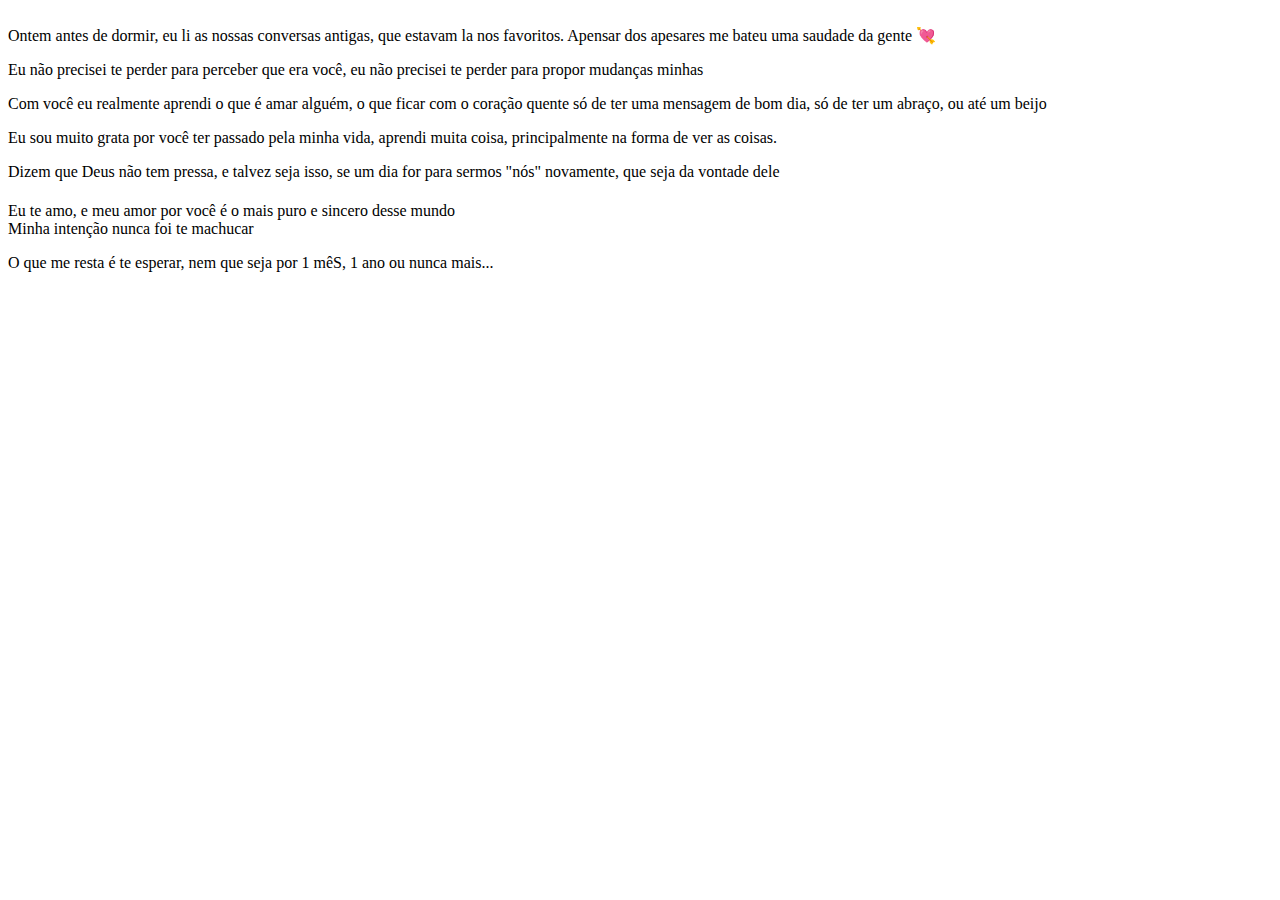
==== presente/index.html @ 50087f50 "Update index.html" ====
<!DOCTYPE html>
<html lang="pt-br">
<head>
<title>cartinha</title>
<link rel="stylesheet" href="style.css" />
</head>
<body>
<div class="wrapper">
    <div class="env"></div>
    <img src="./heart.png" alt="">
    <div class="lettre">
        <div>
            Ontem antes de dormir, eu li as nossas conversas antigas, que estavam la nos favoritos. Apensar dos apesares me bateu uma saudade da gente &#128152<br>
<p> Eu não precisei te perder para perceber que era você, eu não precisei te perder para propor mudanças minhas
<br>
<p> Com você eu realmente aprendi o que é amar alguém, o que ficar com o coração quente só de ter uma mensagem de bom dia, só de ter um abraço, ou até um beijo
<br>
<p> Eu sou muito grata por você ter passado pela minha vida, aprendi muita coisa, principalmente na forma de ver as coisas.
<br>
<p>Dizem que Deus não tem pressa, e talvez seja isso, se um dia for para sermos "nós" novamente, que seja da vontade dele
<br>
            <h1></h1> Eu te amo, e meu amor por você é o mais puro e sincero desse mundo</h1>
<br
<p>Minha intenção nunca foi te machucar
<br>
<p> O que me resta é te esperar, nem que seja por 1 mêS, 1 ano ou nunca mais...
         <br>
            
        </div>
    </div>
    <div class="front"></div>
</div>
</body>
</html>
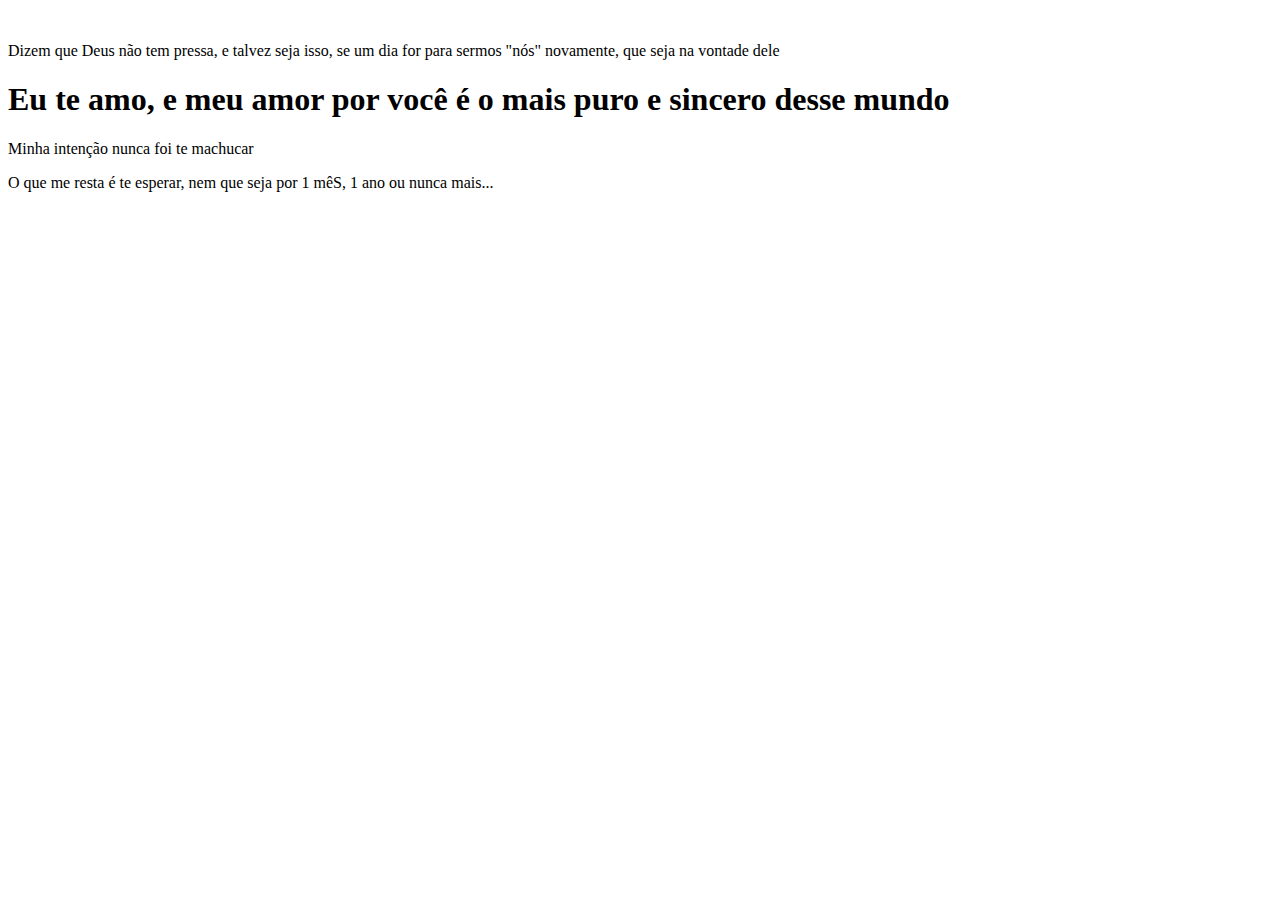
==== commit 962b8fec: "Update index.html" ====
--- a/presente/index.html
+++ b/presente/index.html
@@ -10,19 +10,9 @@
     <img src="./heart.png" alt="">
     <div class="lettre">
         <div>
-            Ontem antes de dormir, eu li as nossas conversas antigas, que estavam la nos favoritos. Apensar dos apesares me bateu uma saudade da gente &#128152<br>
-<p> Eu não precisei te perder para perceber que era você, eu não precisei te perder para propor mudanças minhas
-<br>
-<p> Com você eu realmente aprendi o que é amar alguém, o que ficar com o coração quente só de ter uma mensagem de bom dia, só de ter um abraço, ou até um beijo
-<br>
-<p> Eu sou muito grata por você ter passado pela minha vida, aprendi muita coisa, principalmente na forma de ver as coisas.
-<br>
-<p>Dizem que Deus não tem pressa, e talvez seja isso, se um dia for para sermos "nós" novamente, que seja da vontade dele
-<br>
-            <h1></h1> Eu te amo, e meu amor por você é o mais puro e sincero desse mundo</h1>
-<br
+<p>Dizem que Deus não tem pressa, e talvez seja isso, se um dia for para sermos "nós" novamente, que seja na vontade dele
+ <h1> Eu te amo, e meu amor por você é o mais puro e sincero desse mundo</h1>
 <p>Minha intenção nunca foi te machucar
-<br>
 <p> O que me resta é te esperar, nem que seja por 1 mêS, 1 ano ou nunca mais...
          <br>
             
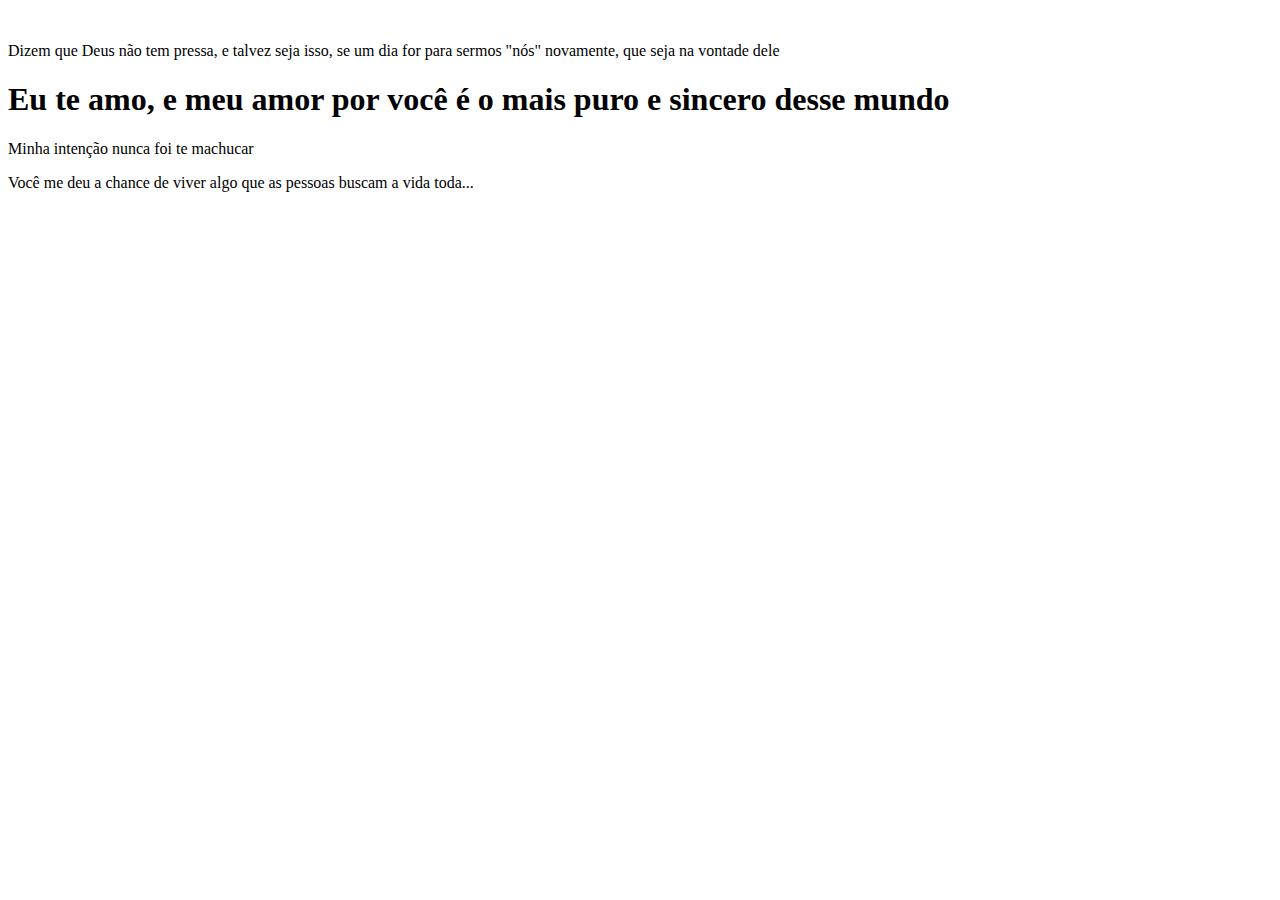
==== commit 07d0f3e3: "Update index.html" ====
--- a/presente/index.html
+++ b/presente/index.html
@@ -13,7 +13,7 @@
 <p>Dizem que Deus não tem pressa, e talvez seja isso, se um dia for para sermos "nós" novamente, que seja na vontade dele
  <h1> Eu te amo, e meu amor por você é o mais puro e sincero desse mundo</h1>
 <p>Minha intenção nunca foi te machucar
-<p> O que me resta é te esperar, nem que seja por 1 mêS, 1 ano ou nunca mais...
+<p> Você me deu a chance de viver algo que as pessoas buscam a vida toda...
          <br>
             
         </div>
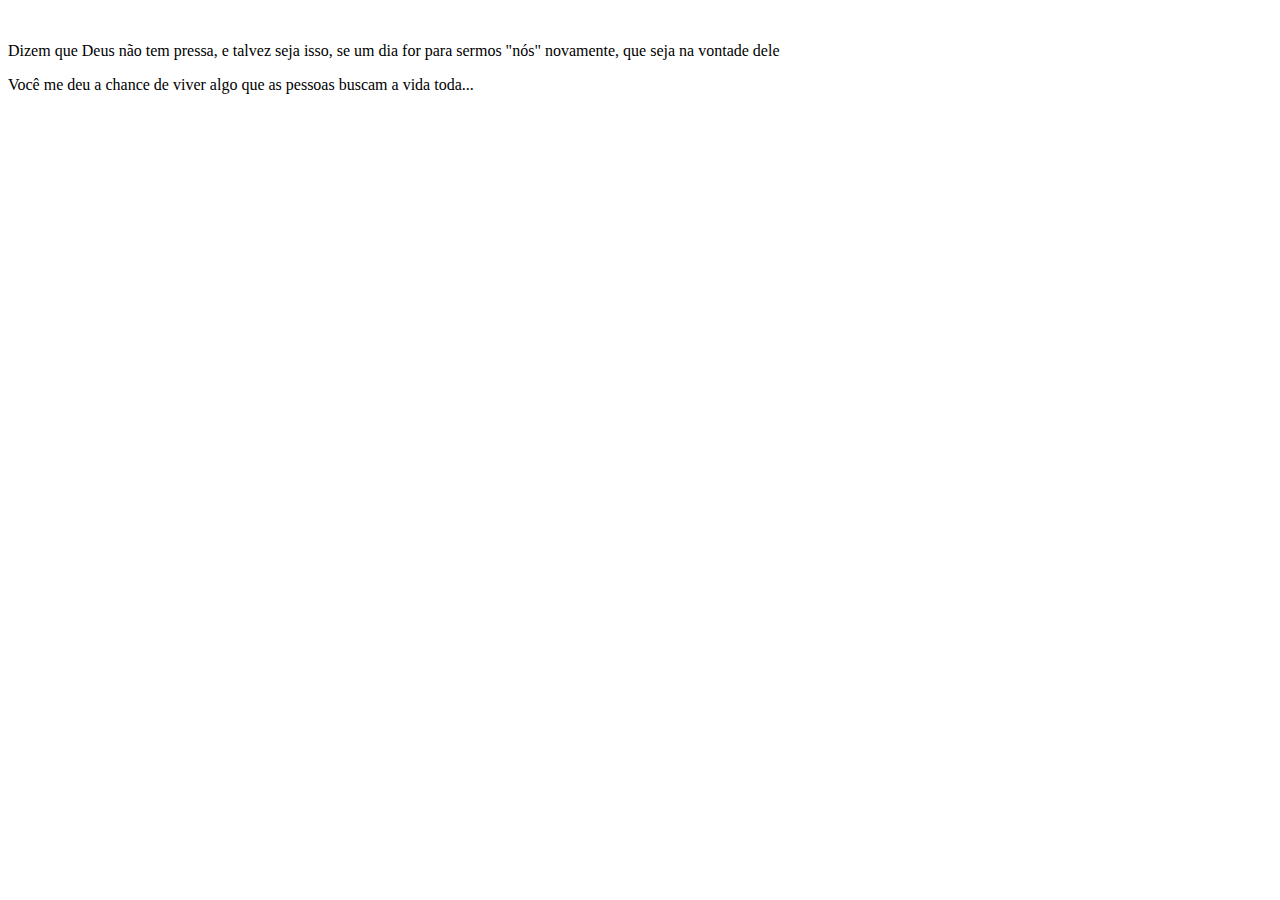
==== commit eb914b06: "Update index.html" ====
--- a/presente/index.html
+++ b/presente/index.html
@@ -11,8 +11,6 @@
     <div class="lettre">
         <div>
 <p>Dizem que Deus não tem pressa, e talvez seja isso, se um dia for para sermos "nós" novamente, que seja na vontade dele
- <h1> Eu te amo, e meu amor por você é o mais puro e sincero desse mundo</h1>
-<p>Minha intenção nunca foi te machucar
 <p> Você me deu a chance de viver algo que as pessoas buscam a vida toda...
          <br>
             
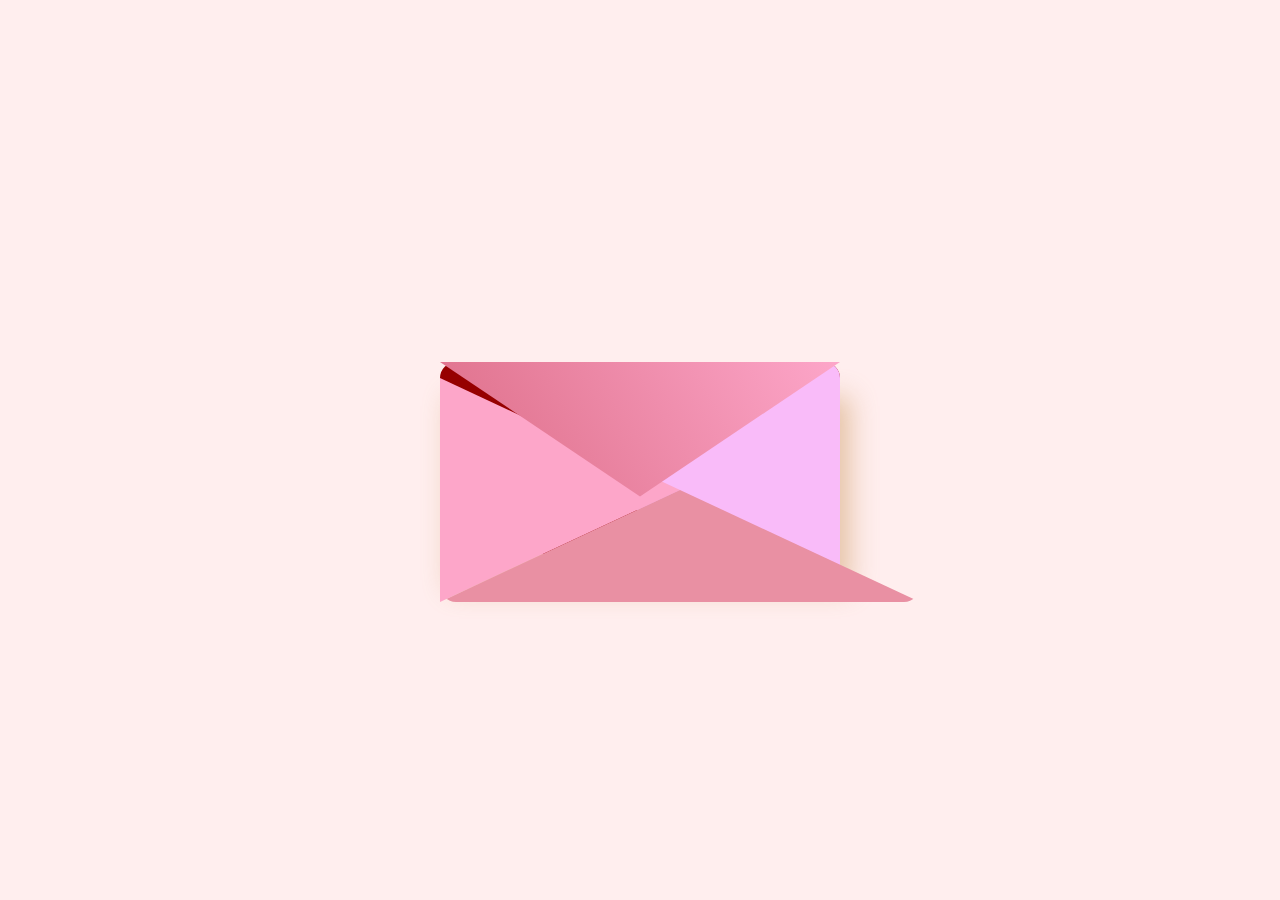
==== commit d291f882: "Update index.html" ====
--- a/presente/index.html
+++ b/presente/index.html
@@ -10,7 +10,6 @@
     <img src="./heart.png" alt="">
     <div class="lettre">
         <div>
-<p>Dizem que Deus não tem pressa, e talvez seja isso, se um dia for para sermos "nós" novamente, que seja na vontade dele
 <p> Você me deu a chance de viver algo que as pessoas buscam a vida toda...
          <br>
             
--- a/presente/style.css
+++ b/presente/style.css
@@ -0,0 +1,108 @@
+*,
+*::before,
+*::after {
+  box-sizing: border-box;
+  margin: 0;
+  padding: 0;
+}
+body{
+    min-height: 100vh;
+    width: 100%;
+    overflow: hidden;
+    display: flex;
+    justify-content: center;
+    align-items: center;
+    background: #ffeeee;
+}
+.wrapper{
+    position: relative;
+    width: 25rem;
+    height: 12rem;
+    margin-top: 1rem;
+}
+.env{
+    width: 100%;
+    height: 100%;
+    inset: 0;
+    position: absolute;
+    box-shadow: 10px 35px 25px #c7935378;
+}
+.env::before{
+    content: '';
+    position: absolute;
+    inset: 0;
+    z-index: 2;
+    background: linear-gradient(-120deg,
+    #fda6c9,
+    #da6881);
+    clip-path: polygon(0% 0%,50% 70%,100% 0%);
+    transform-origin: top;
+    animation: openenv 2s linear forwards 2s;
+
+}
+.env::after{
+    content: '';
+    position: absolute;
+    inset: 0;
+    background: #960000;
+    border-radius: 1rem;
+}
+.front{
+    position: absolute;
+    inset: 0;
+    border-right: 15.5rem solid #f9bbf9;
+    border-top: 8rem solid transparent;
+    border-bottom: 7rem solid transparent;
+    border-radius: 0 1rem 1rem 0;
+}
+.front::before{
+    content: '';
+    position: absolute;
+    border-left: 15rem solid #fda6c9;
+    border-bottom: 7rem solid transparent;
+    border-top: 7rem solid transparent;
+    top: -7rem;
+}
+.front::after{
+    content: '';
+    position: absolute;
+    border-bottom: 7rem solid #e990a3;
+    border-right: 15rem solid transparent;
+    border-left: 15rem solid transparent;
+    border-radius: 0 0 1rem 1rem;
+}
+img{
+    position: absolute;
+    top: 60%;
+    left: 60%;
+    width: 7rem;
+    z-index: 5;
+    transform-origin: top;
+    transform: translate(-30%,-20%);
+    animation: heart 3s forwards 3s;
+}
+.lettre{
+    background: #eff;
+    height: 95%;
+    width: 90%;
+    margin: .5rem auto;
+    font-size: 1.5rem;
+    color: #bd0707;
+    font-family: 'pacifico';
+    text-align: center;
+    padding-top: 2rem;
+    animation: lettre 3s forwards 4s;
+}
+@keyframes openenv {
+    100%{
+        transform: rotateX(180deg) translateY(-.3rem);
+        z-index: -1;
+        background: linear-gradient(45deg,#da6881,#f9bbf9);
+    }
+}
+@keyframes lettre {
+    100%{transform: translateY(-4.5rem);}
+}
+@keyframes heart {
+    100%{transform: translate(-50%,-30%) scaleX(0);}
+}
